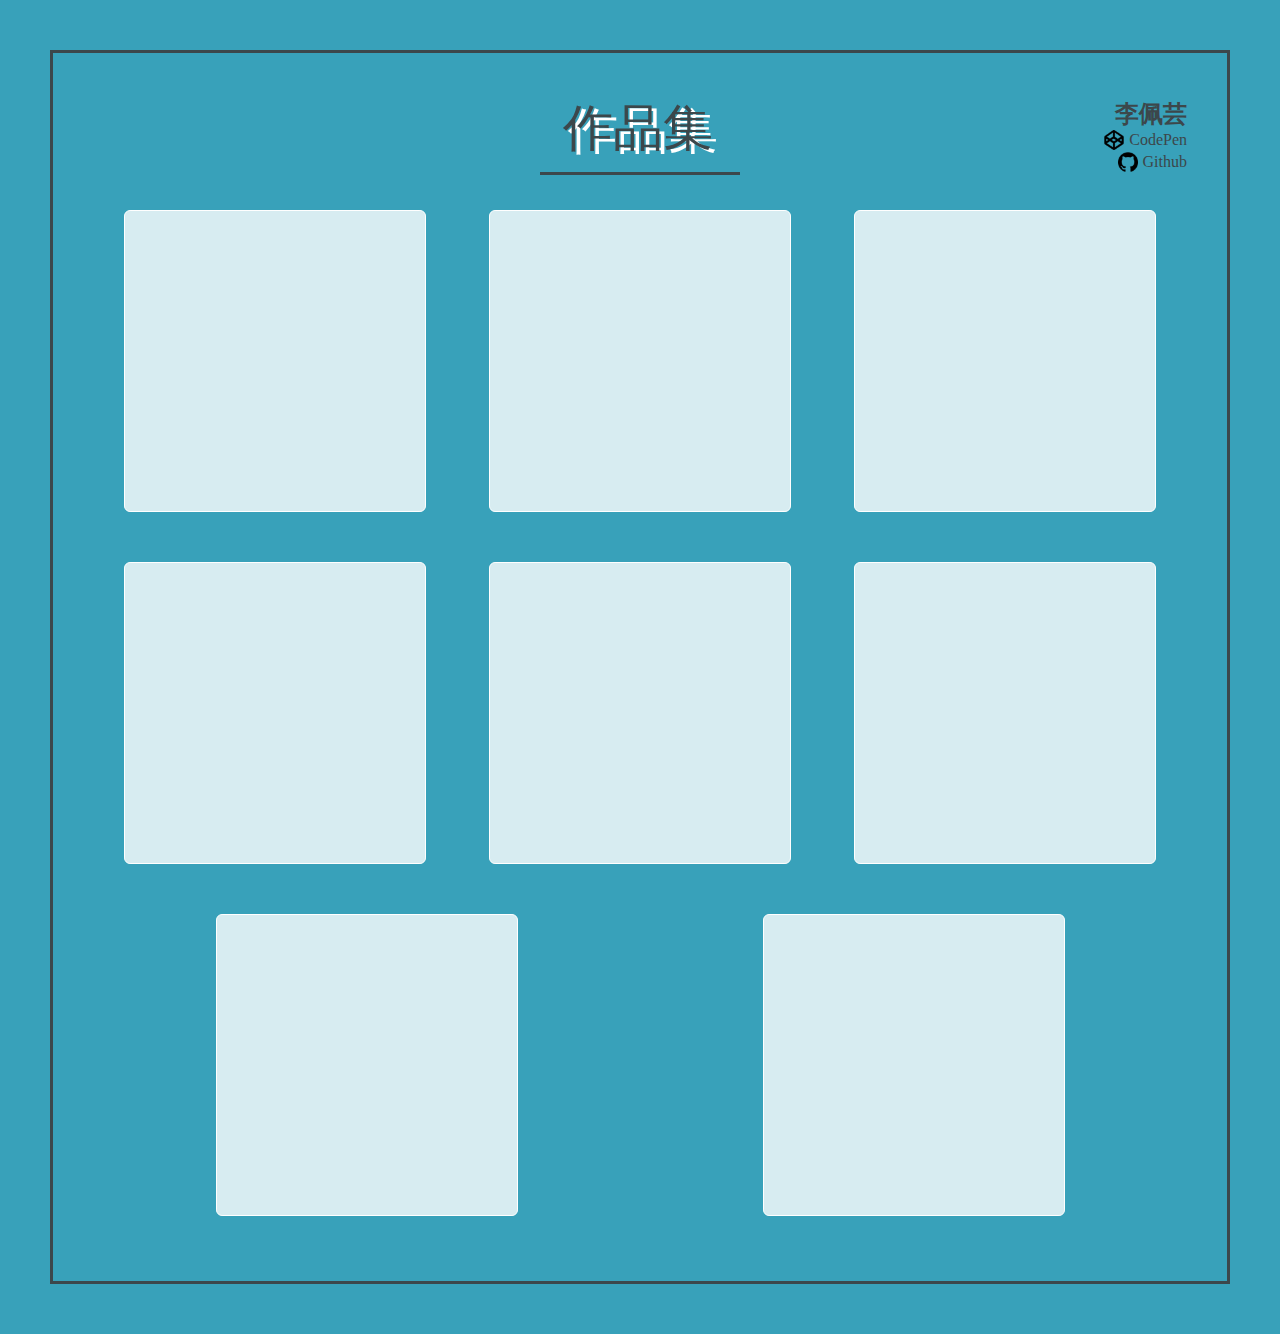
==== src/index.html @ 3c3c0d9e "info" ====
<!DOCTYPE html>
<html lang="en">
<head>
    <meta charset="UTF-8">
    <meta name="viewport" content="width=device-width, initial-scale=1.0">
    <meta http-equiv="X-UA-Compatible" content="ie=edge">
    <title>Works</title>
    <link rel="stylesheet" href="css/style.css">
</head>
<body>
    <div class="content">
        <h1 class="title_shadow">作品集</h1>
        <h1 class="title_main">作品集</h1>
        <hr>
        <div class="info_container">
            <h2>李佩芸</h2>
            <a href="https://codepen.io/may3256/">
                <div class="codepen_container">
                    <img src="./images/icon/codepen.png" alt="" class="icon_codepen">
                    <h4>CodePen</h4>
                </div>
            </a>
            <a href="https://github.com/PEIYUNLEE">
                <div class="github_container">
                        <img src="./images/icon/github.png" alt="" class="icon_github">
                        <h4>Github</h4>
                </div>
            </a>
        </div>
        <div class="work_container">
          <div class="work work1"></div>
          <div class="work work2"></div>
          <div class="work work3"></div>
          <div class="work work4"></div>
          <div class="work work5"></div>
          <div class="work work6"></div>
          <div class="work work7"></div>
          <div class="work work8"></div>
        </div>
        
      </div>
</body>
</html>
---- src/css/style.css ----
*{
  padding:0;
  margin:0;
  display:border-box;
/*   font-family: "Helvetica Neue", Helvetica, Arial, "Apple LiGothic", 微軟正黑體, "Microsoft JhengHei", sans-serif; */
  font-family:微軟正黑體
}
body{
  background-color:#38A1BA;
  padding:50px;
}
.content{
  position: relative;
  border:solid #3C474B 3px;
  padding:40px;
}
h1{
  color:#fff;
  font-size:50px;
  font-weight:200;
  text-align: center;
  margin-top:5px;
  margin-left:5px;
}
a{
  text-decoration: none;
  color:#3C474B;
}
a h4{
  font-weight: 500;
}
.title_main{
  margin-top:-70px;
  margin-left:-5px;
  color:#3C474B;
}
hr{
  width:200px;
  border:none;
  border-bottom:3px solid #3C474B;
  margin:10px auto 10px;
}
.info_container{
  position: absolute;
  text-align: right;
  top:45px;
  right:40px;
  color:#3C474B;
}
.codepen_container,.github_container{
  /* border:2px solid #fff; */
  display: flex;
  justify-content: flex-end;
  align-items:center;
  margin-bottom: 2px;
}

.icon_codepen,.icon_github{
  width: 20px;
  margin-right: 5px;
}
@media screen and (max-width: 768px){
  .info_container{
    position: static;
    text-align: center;
    margin-top: 20px;
  }
  .codepen_container,.github_container{
    justify-content: center;
  }
}
.work_container{
  display:flex;
  justify-content: space-around;
  flex-wrap:wrap;
}
.work{
  border:1px solid #fff;
  width:300px;
  height:300px;
  border-radius: 2%;
  margin:25px 5px;
  background-color: rgba(255,255,255, 0.8);
}
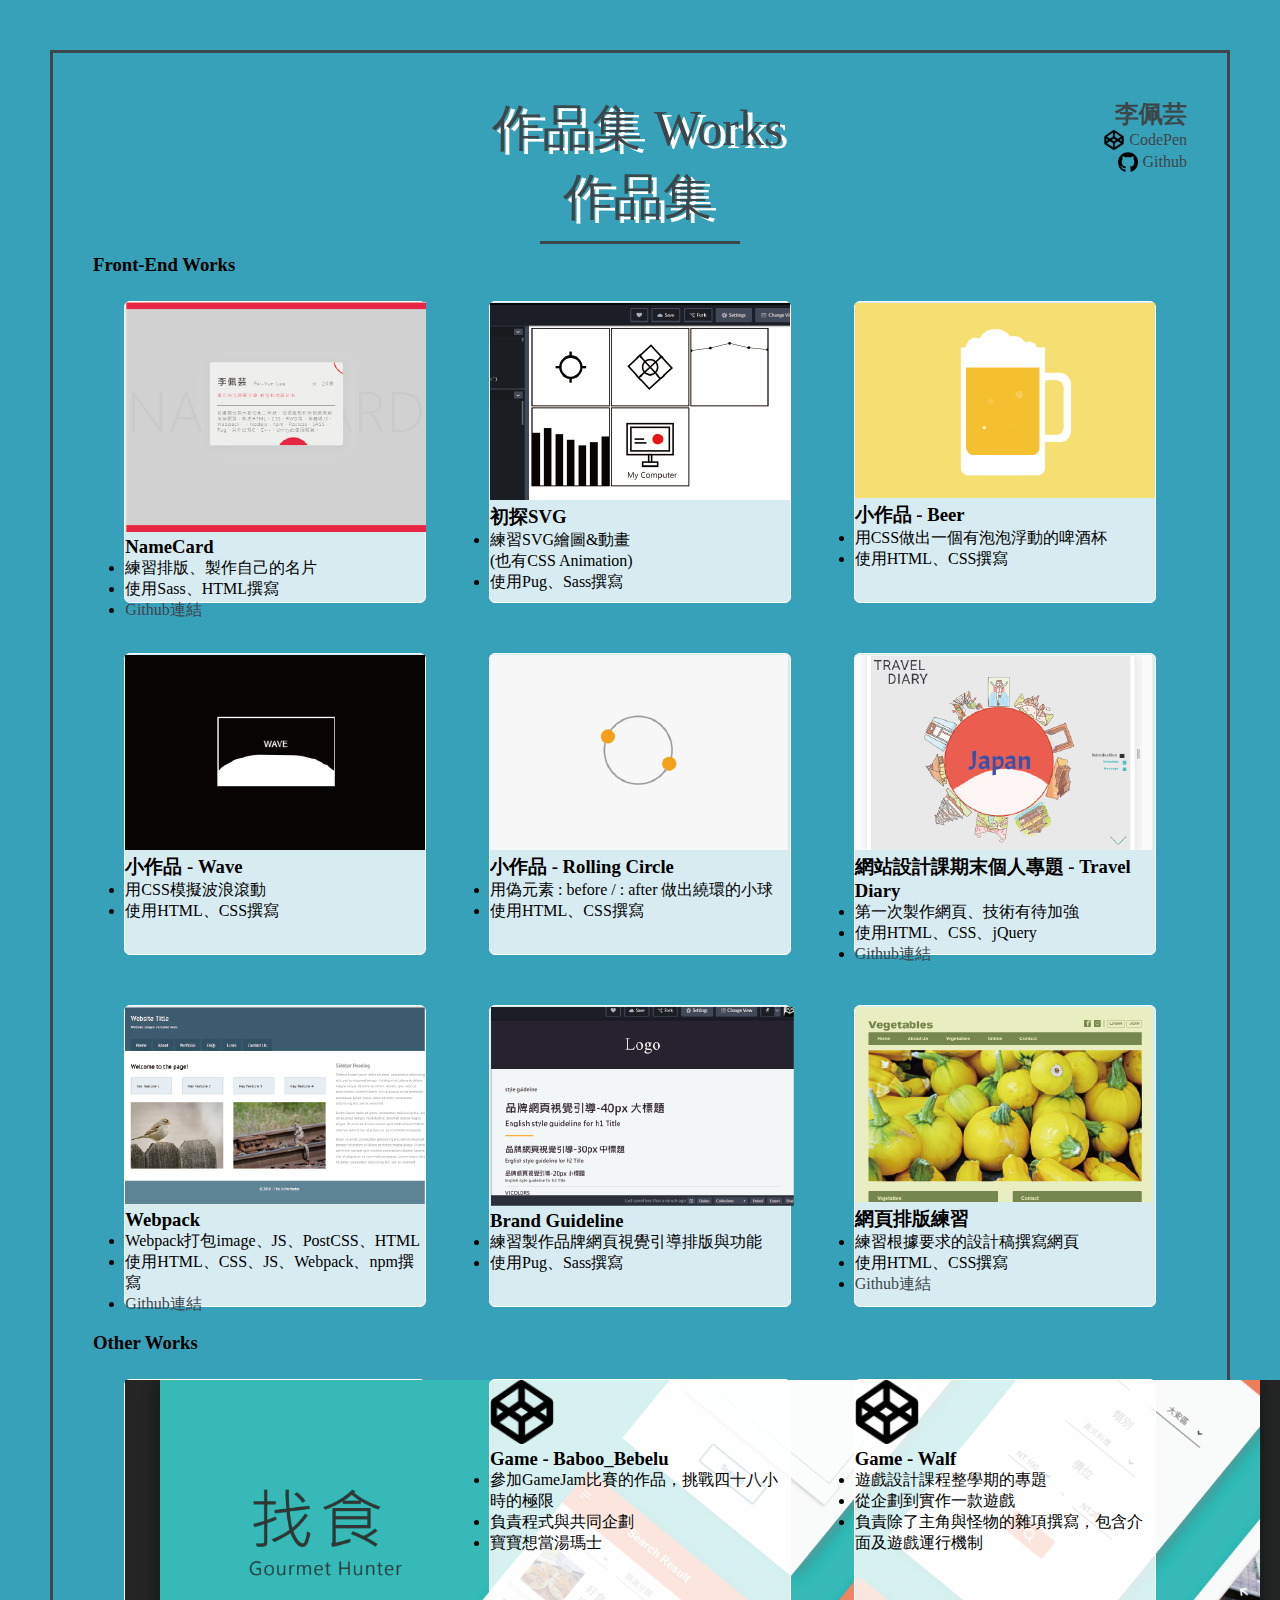
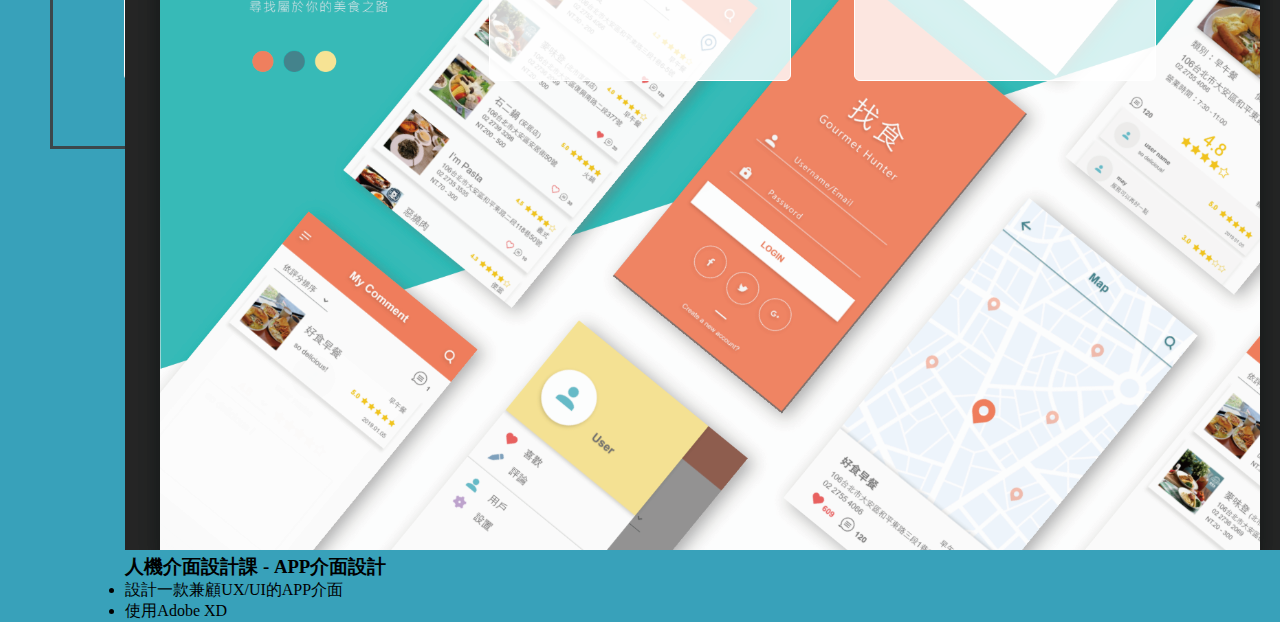
==== commit 93b25335: "images" ====
--- a/src/index.html
+++ b/src/index.html
@@ -9,35 +9,161 @@
 </head>
 <body>
     <div class="content">
-        <h1 class="title_shadow">作品集</h1>
-        <h1 class="title_main">作品集</h1>
+        <h1 class="title_shadow title_type1_shadow">作品集 Works</h1>
+        <h1 class="title_main title_type1_main">作品集 Works</h1>
+        <h1 class="title_shadow title_type2_shadow">作品集</h1>
+        <h1 class="title_main title_type2_main">作品集</h1>
         <hr>
         <div class="info_container">
             <h2>李佩芸</h2>
-            <a href="https://codepen.io/may3256/">
+            <a href="https://codepen.io/may3256/" target="_blank">
                 <div class="codepen_container">
                     <img src="./images/icon/codepen.png" alt="" class="icon_codepen">
                     <h4>CodePen</h4>
                 </div>
             </a>
-            <a href="https://github.com/PEIYUNLEE">
+            <a href="https://github.com/PEIYUNLEE" target="_blank">
                 <div class="github_container">
                         <img src="./images/icon/github.png" alt="" class="icon_github">
                         <h4>Github</h4>
                 </div>
             </a>
         </div>
+        <h3 class="headline">Front-End Works</h3>
         <div class="work_container">
-          <div class="work work1"></div>
-          <div class="work work2"></div>
-          <div class="work work3"></div>
-          <div class="work work4"></div>
-          <div class="work work5"></div>
-          <div class="work work6"></div>
-          <div class="work work7"></div>
-          <div class="work work8"></div>
+            <div class="work work1">
+                <a href="https://peiyunlee.github.io/Web_NameCard/" target="_blank">
+                <img src="./images/namecard.png" alt="" class="img_work img_work1">
+                </a>
+                <h3>NameCard</h3>
+                <ul>
+                    <li>練習排版、製作自己的名片</li>
+                    <li>使用Sass、HTML撰寫</li>
+                    <li><a href="https://github.com/PEIYUNLEE/Web_NameCard" target="_blank">Github連結</a></li>
+                </ul>
+            </div>
+            <div class="work work2">
+                <a href="https://codepen.io/may3256/pen/QPgZzd" target="_blank">
+                <img src="./images/svg.png" alt="" class="img_work img_work2">
+                </a>
+                <h3>初探SVG</h3>
+                <ul>
+                    <li>練習SVG繪圖&動畫
+                        <br>(也有CSS Animation)</li>
+                    <li>使用Pug、Sass撰寫</li>
+                </ul>
+            </div>
+            <div class="work work3">
+                <a href="https://codepen.io/may3256/pen/bvrXBJ" target="_blank">
+                <img src="./images/beer.png" alt="" class="img_work img_work3">
+                </a>
+                <h3>小作品 - Beer</h3>
+                <ul>
+                    <li>用CSS做出一個有泡泡浮動的啤酒杯</li>
+                    <li>使用HTML、CSS撰寫</li>
+                </ul>
+            </div>
+            <div class="work work4">
+                <a href="https://codepen.io/may3256/pen/dmzxOJ" target="_blank">
+                <img src="./images/wave.png" alt="" class="img_work img_work4">
+                </a>
+                <h3>小作品 - Wave</h3>
+                <ul>
+                    <li>用CSS模擬波浪滾動</li>
+                    <li>使用HTML、CSS撰寫</li>
+                </ul>
+            </div>
+            <div class="work work5">
+                <a href="https://codepen.io/may3256/pen/MVvBLg" target="_blank">
+                <img src="./images/rolling_circle.png" alt="" class="img_work img_work5">
+                </a>
+                <h3>小作品 - Rolling Circle</h3>
+                <ul>
+                    <li>用偽元素 : before / : after 做出繞環的小球</li>
+                    <li>使用HTML、CSS撰寫</li>
+                </ul>
+            </div>
+            <div class="work work6">
+                <a href="https://peiyunlee.github.io/Web-Design_Terminal/" target="_blank">
+                <img src="./images/travel_diary.png" alt="" class="img_work img_work6">
+                </a>
+                <h3>網站設計課期末個人專題 - Travel Diary</h3>
+                <ul>
+                    <li>第一次製作網頁、技術有待加強</li>
+                    <li>使用HTML、CSS、jQuery</li>
+                    <li><a href="https://github.com/PEIYUNLEE/Web-Design_Terminal" target="_blank">Github連結</a></li>
+                </ul>
+            </div>
+            <div class="work work7">
+                <a href="https://peiyunlee.github.io/Webpack_Ex/" target="_blank">
+                <img src="./images/webpack.png" alt="" class="img_work img_work7">
+                </a>
+                <h3>Webpack</h3>
+                <ul>
+                    <li>Webpack打包image、JS、PostCSS、HTML</li>
+                    <li>使用HTML、CSS、JS、Webpack、npm撰寫</li>
+                    <li><a href="https://github.com/PEIYUNLEE/Webpack_Ex" target="_blank">Github連結</a></li>
+                </ul>
+            </div>
+            <div class="work work8">
+                <a href="https://codepen.io/may3256/pen/yrMpEg" target="_blank">
+                <img src="./images/guideline.png" alt="" class="img_work img_work8">
+                </a>
+                <h3>Brand Guideline</h3>
+                <ul>
+                    <li>練習製作品牌網頁視覺引導排版與功能</li>
+                    <li>使用Pug、Sass撰寫</li>
+                </ul>
+            </div>
+            <div class="work work9">
+                    <a href="https://peiyunlee.github.io/Web_Base-on-Mockup/" target="_blank">
+                    <img src="./images/baseon.png" alt="" class="img_work img_work9">
+                    </a>
+                    <h3>網頁排版練習</h3>
+                    <ul>
+                        <li>練習根據要求的設計稿撰寫網頁</li>
+                        <li>使用HTML、CSS撰寫</li>
+                        <li><a href="https://github.com/PEIYUNLEE/Web_Base-on-Mockup" target="_blank">Github連結</a></li>
+                    </ul>
+            </div>
         </div>
-        
-      </div>
+        <h3 class="headline">Other Works</h3>
+        <div class="work_container">
+            <div class="work work10">
+                <a href="https://s.yam.com/GZv89" target="_blank">
+                <img src="./images/app.png" alt="" class="img_work img_work1">
+                </a>
+                <h3>人機介面設計課 - APP介面設計</h3>
+                <ul>
+                    <li>設計一款兼顧UX/UI的APP介面</li>
+                    <li>使用Adobe XD</li>
+                </ul>
+            </div>
+            <div class="work work11">
+                <a href="https://peiyunlee.github.io/Web_NameCard/" target="_blank">
+                <img src="./images/icon/codepen.png" alt="" class="img_work img_work1">
+                </a>
+                <h3>Game - Baboo_Bebelu</h3>
+                <ul>
+                    <li>參加GameJam比賽的作品，挑戰四十八小時的極限</li>
+                    <li>負責程式與共同企劃</li>
+                    <li>寶寶想當湯瑪士</li>
+                </ul>
+            </div>
+            <div class="work work12">
+                <a href="https://s.yam.com/7cAP2" target="_blank">
+                <img src="./images/icon/codepen.png" alt="" class="img_work img_work1">
+                </a>
+                <h3>Game - Walf</h3>
+                <ul>
+                    <li>遊戲設計課程整學期的專題</li>
+                    <li>從企劃到實作一款遊戲</li>
+                    <li>負責除了主角與怪物的雜項撰寫，包含介面及遊戲運行機制</li>
+                </ul>
+            </div>
+        </div>
+            
+        </div>
+    </div>
 </body>
 </html>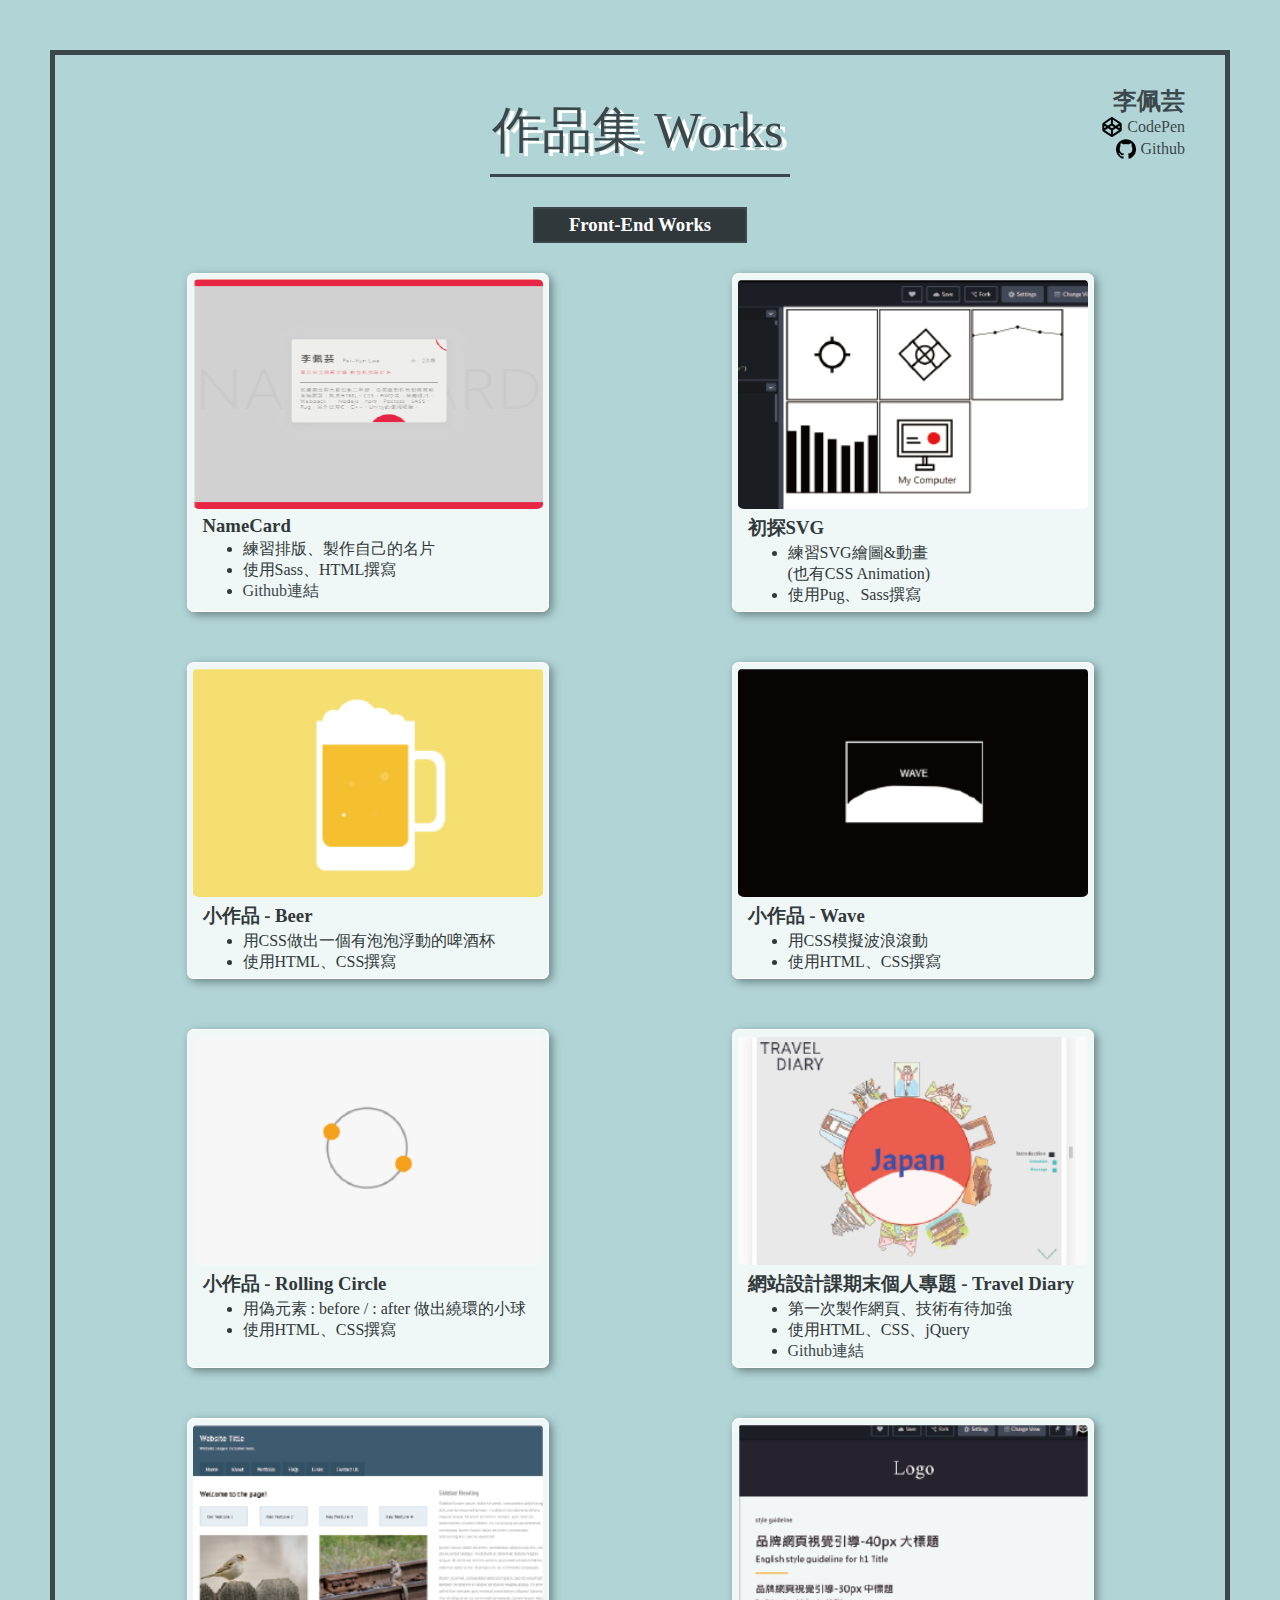
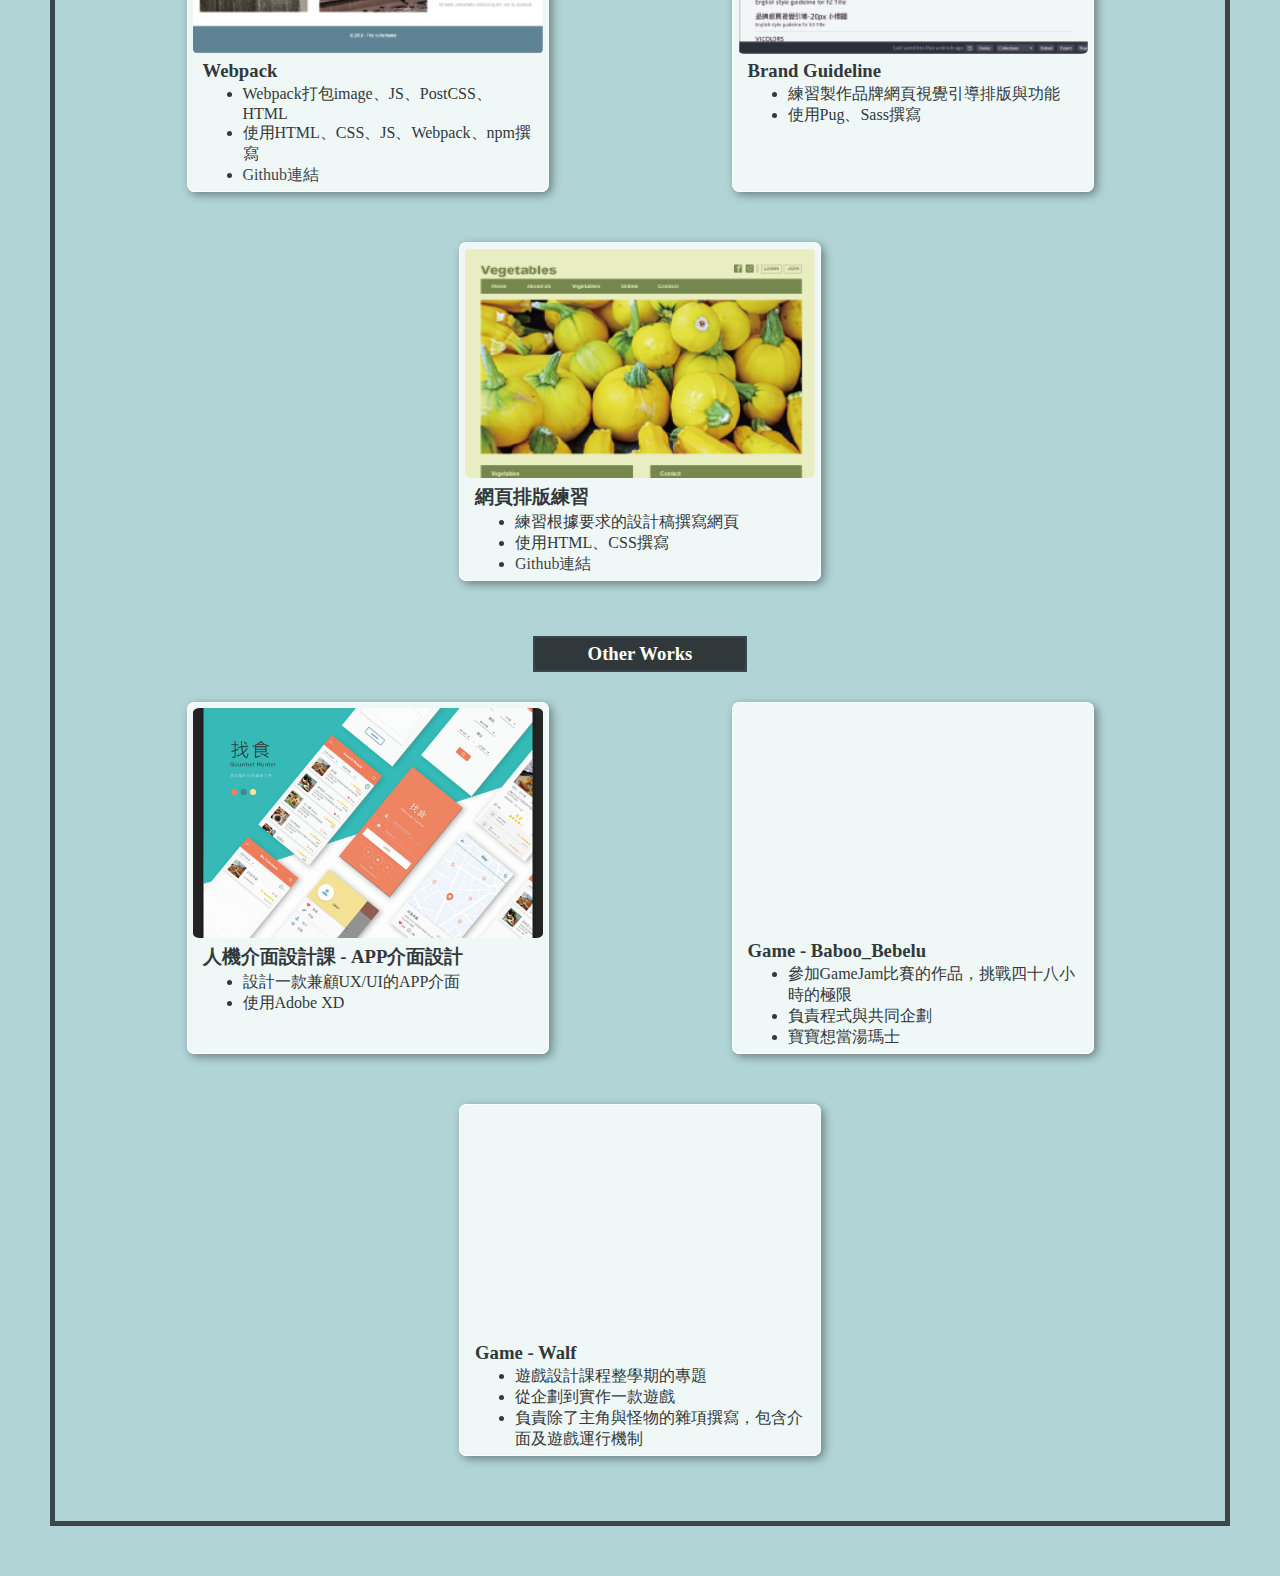
==== commit a78f528c: "finish" ====
--- a/src/index.html
+++ b/src/index.html
@@ -140,9 +140,9 @@
                 </ul>
             </div>
             <div class="work work11">
-                <a href="https://peiyunlee.github.io/Web_NameCard/" target="_blank">
-                <img src="./images/icon/codepen.png" alt="" class="img_work img_work1">
-                </a>
+                <div class="video-wrapper">
+                    <iframe src="https://www.youtube.com/embed/bCsRvEuTGtc" frameborder="0" allow="accelerometer; autoplay; encrypted-media; gyroscope; picture-in-picture" allowfullscreen></iframe>
+                </div>
                 <h3>Game - Baboo_Bebelu</h3>
                 <ul>
                     <li>參加GameJam比賽的作品，挑戰四十八小時的極限</li>
@@ -151,9 +151,9 @@
                 </ul>
             </div>
             <div class="work work12">
-                <a href="https://s.yam.com/7cAP2" target="_blank">
-                <img src="./images/icon/codepen.png" alt="" class="img_work img_work1">
-                </a>
+                <div class="video-wrapper">
+                        <iframe src="https://www.youtube.com/embed/rSlw0u-UCIg" frameborder="0" allow="accelerometer; autoplay; encrypted-media; gyroscope; picture-in-picture" allowfullscreen></iframe>
+                </div>
                 <h3>Game - Walf</h3>
                 <ul>
                     <li>遊戲設計課程整學期的專題</li>
--- a/src/css/style.css
+++ b/src/css/style.css
@@ -6,12 +6,12 @@
   font-family:微軟正黑體
 }
 body{
-  background-color:#38A1BA;
+  background-color:#B1D5D7;
   padding:50px;
 }
 .content{
   position: relative;
-  border:solid #3C474B 3px;
+  border:solid #3C474B 5px;
   padding:40px;
 }
 h1{
@@ -22,6 +22,17 @@
   margin-top:5px;
   margin-left:5px;
 }
+.title_main{
+  margin-top:-70px;
+  margin-left:-5px;
+  color:#3C474B;
+}
+.title_type2_shadow,.title_type2_main{
+  display:none;
+}
+.title_type1_shadow,.title_type1_main{
+  display:block;
+}
 a{
   text-decoration: none;
   color:#3C474B;
@@ -29,21 +40,41 @@
 a h4{
   font-weight: 500;
 }
-.title_main{
-  margin-top:-70px;
-  margin-left:-5px;
-  color:#3C474B;
-}
 hr{
-  width:200px;
+  width:300px;
   border:none;
   border-bottom:3px solid #3C474B;
   margin:10px auto 10px;
 }
+@media screen and (max-width: 768px){
+  .title_type2_main,.title_type2_shadow{
+    display:block;
+  }
+  .title_type1_main,.title_type1_shadow{
+    display:none;
+  }
+  hr{
+    width:150px;
+  }
+}
+@media screen and (max-width: 340px){
+  h1{
+    font-size:40px;
+    font-weight:300;
+  }
+  hr{
+    width:120px;
+  }
+  .title_main{
+    margin-top:-60px;
+    margin-left:-2.5px;
+    color:#3C474B;
+  }
+}
 .info_container{
   position: absolute;
   text-align: right;
-  top:45px;
+  top:50px;
   right:40px;
   color:#3C474B;
 }
@@ -60,6 +91,9 @@
   margin-right: 5px;
 }
 @media screen and (max-width: 768px){
+  body{
+    padding:25px;
+  }
   .info_container{
     position: static;
     text-align: center;
@@ -69,6 +103,11 @@
     justify-content: center;
   }
 }
+@media screen and (min-width: 769px){
+  .info_container{
+    margin-top: -20px;
+  }
+}
 .work_container{
   display:flex;
   justify-content: space-around;
@@ -76,9 +115,70 @@
 }
 .work{
   border:1px solid #fff;
-  width:300px;
-  height:300px;
+  width:350px;
+  height: auto;
   border-radius: 2%;
   margin:25px 5px;
   background-color: rgba(255,255,255, 0.8);
+  box-shadow: 3px 3px 10px rgba(0, 0, 0, 0.4);
+  padding:5px;
+  color:rgb(50, 57, 59);
+}
+.img_work{
+  margin:0 auto;
+  width:100%;
+  height: auto;
+  max-height: 230px;
+  transform-origin: 50% 50%;
+  transition-duration: 0.5s;
+  border-radius: 2%;
+}
+.img_work:hover{
+  box-shadow: 3px 3px 10px rgba(0, 0, 0, 0.7);
+}
+.video-wrapper{
+  position: relative;
+  padding-bottom: 65.72%;  
+  overflow: hidden;
+}
+.video-wrapper iframe{
+  position: absolute;
+  width: 100%;
+  height: 100%;
+}
+.work h3{
+  margin:2px 0;
+  padding-left:10px;
+}
+.work ul{
+  /* border:#000 solid 1px; */
+  padding-left:50px;
+  padding-right: 10px;
+}
+@media screen and (max-width: 400px){
+  .work h3{
+    /* border:#000 solid 1px; */
+    text-align: center;
+    padding-left:0px;
+  }
+  .work ul{
+    /* border:#000 solid 1px; */
+    padding-left:25px;
+  }
+}
+.headline{
+  background-color:rgb(48, 56, 59);
+  color:#fff;
+  width: 200px;
+  height:auto;
+  border: #3C474B solid 2px;
+  text-align: center;
+  padding:5px 5px;
+  margin:30px auto 5px;
+}
+@media screen and (max-width: 768px){
+  .headline{
+    font-size: 15px;
+    width: 160px;
+  }
 }